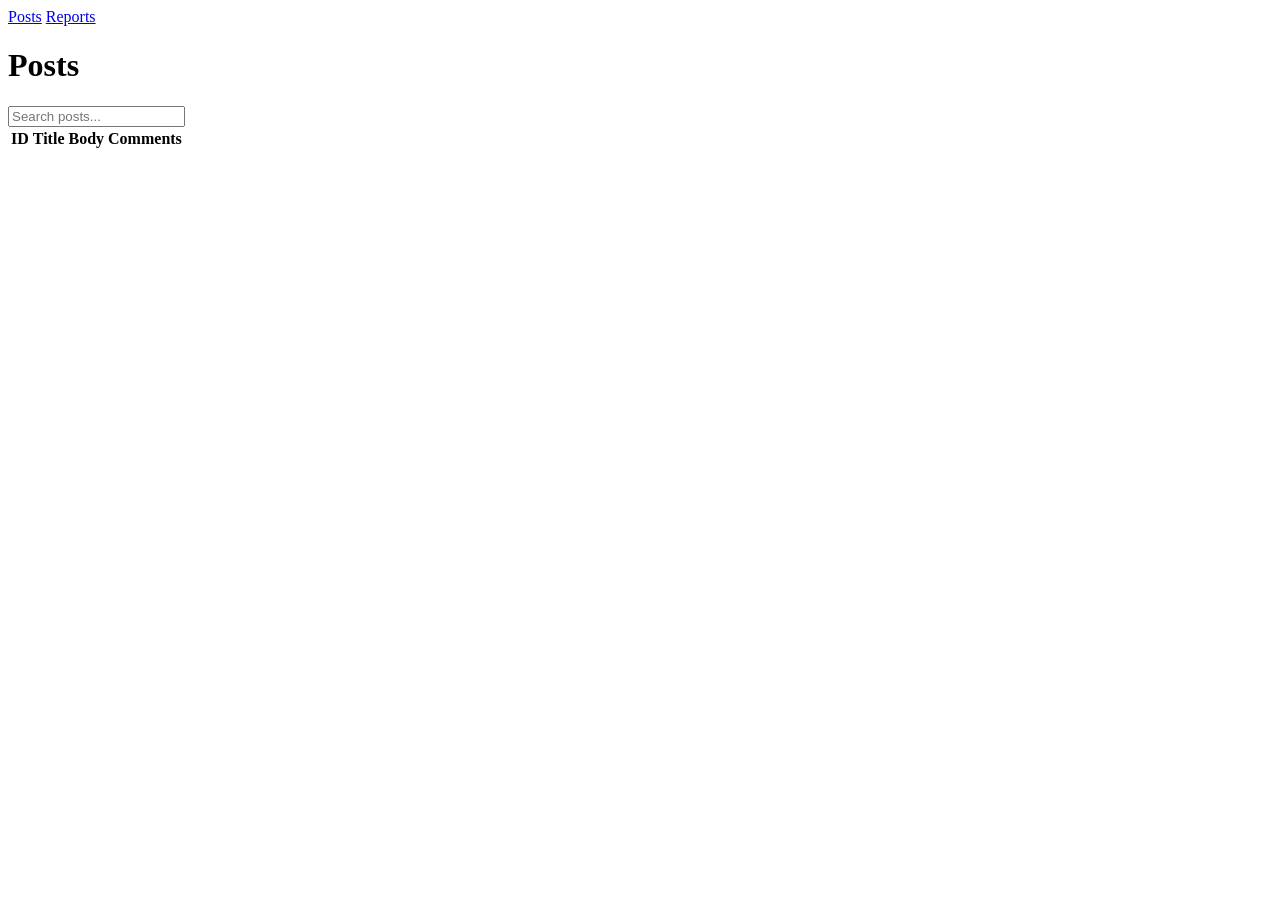
==== index.html @ f27f7336 "post page done" ====
<!DOCTYPE html>
<html lang="en">
  <head>
    <meta charset="UTF-8" />
    <meta name="viewport" content="width=device-width, initial-scale=1.0" />
    <link rel="stylesheet" type="text/css" href="css/styles.css" />
    <title>CSG Test - Danis</title>
  </head>
  <body>
    <nav>
      <a href="index.html">Posts</a>
      <a href="reports.html">Reports</a>
    </nav>

    <div id="content">
      <h1>Posts</h1>
      <input type="text" id="search" placeholder="Search posts..." />
      <table>
        <thead>
          <tr>
            <th>ID</th>
            <th>Title</th>
            <th>Body</th>
            <th>Comments</th>
          </tr>
        </thead>
        <tbody id="posts"></tbody>
      </table>
    </div>

    <script src="js/index.js"></script>
  </body>
</html>
---- css/styles.css ----
.highlight {
  background-color: yellow;
}
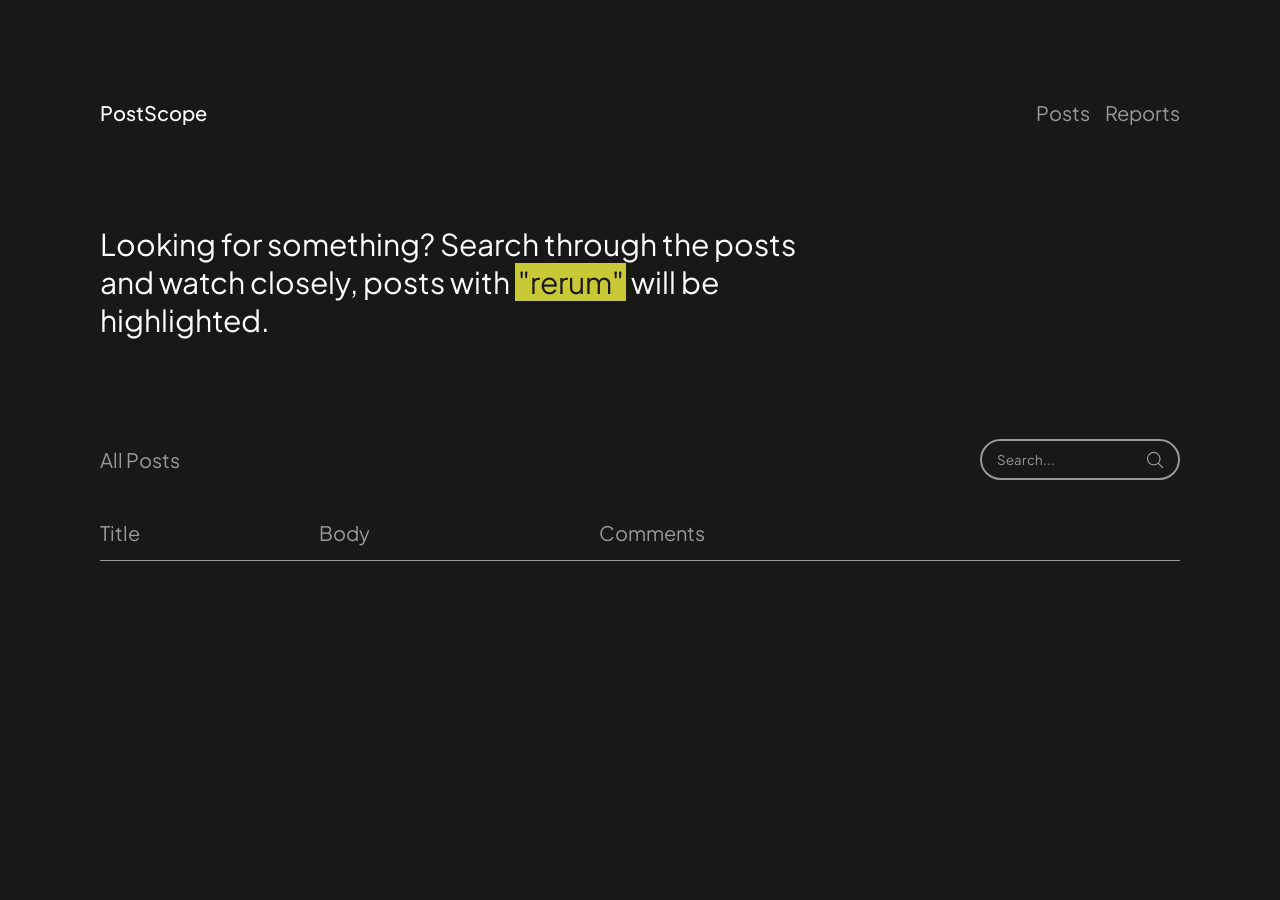
==== commit 3723f796: "wip styling index" ====
--- a/index.html
+++ b/index.html
@@ -5,27 +5,57 @@
     <meta name="viewport" content="width=device-width, initial-scale=1.0" />
     <link rel="stylesheet" type="text/css" href="css/styles.css" />
     <title>CSG Test - Danis</title>
+    <style>
+      /* * {
+        border: 1px solid yellow !important;
+      } */
+    </style>
   </head>
   <body>
-    <nav>
-      <a href="index.html">Posts</a>
-      <a href="reports.html">Reports</a>
-    </nav>
+    <div class="container">
+      <nav>
+        <span>PostScope</span>
+        <div class="menu">
+          <a href="index.html">Posts</a>
+          <a href="reports.html">Reports</a>
+        </div>
+      </nav>
 
-    <div id="content">
-      <h1>Posts</h1>
-      <input type="text" id="search" placeholder="Search posts..." />
-      <table>
-        <thead>
-          <tr>
-            <th>ID</th>
-            <th>Title</th>
-            <th>Body</th>
-            <th>Comments</th>
-          </tr>
-        </thead>
-        <tbody id="posts"></tbody>
-      </table>
+      <div class="content" id="content">
+        <h1>
+          Looking for something? Search through the posts and watch closely,
+          posts with <span class="highlight">"rerum"</span> will be highlighted.
+        </h1>
+        <div class="table-header">
+          <h2>All Posts</h2>
+          <div class="search-box">
+            <input type="text" id="search" placeholder="Search..." />
+            <svg
+              xmlns="http://www.w3.org/2000/svg"
+              fill="none"
+              viewBox="0 0 24 24"
+              stroke-width="1.5"
+              stroke="currentColor"
+            >
+              <path
+                stroke-linecap="round"
+                stroke-linejoin="round"
+                d="m21 21-5.197-5.197m0 0A7.5 7.5 0 1 0 5.196 5.196a7.5 7.5 0 0 0 10.607 10.607Z"
+              />
+            </svg>
+          </div>
+        </div>
+        <table>
+          <thead>
+            <tr>
+              <th>Title</th>
+              <th>Body</th>
+              <th>Comments</th>
+            </tr>
+          </thead>
+          <tbody id="posts"></tbody>
+        </table>
+      </div>
     </div>
 
     <script src="js/index.js"></script>
--- a/css/styles.css
+++ b/css/styles.css
@@ -1,3 +1,274 @@
-.highlight {
-  background-color: yellow;
-}
+@import url('https://fonts.googleapis.com/css2?family=Plus+Jakarta+Sans:ital,wght@0,200..800;1,200..800&display=swap');
+
+* {
+  font-family: 'Plus Jakarta Sans', sans-serif;
+  font-optical-sizing: auto;
+  font-style: 300;
+  text-align: left;
+
+  box-sizing: border-box;
+  list-style: none;
+  margin: 0;
+  padding: 0;
+}
+
+html,
+body,
+div,
+span,
+applet,
+object,
+iframe,
+h1,
+h2,
+h3,
+h4,
+h5,
+h6,
+p,
+blockquote,
+pre,
+a,
+abbr,
+acronym,
+address,
+big,
+cite,
+code,
+del,
+dfn,
+em,
+img,
+ins,
+kbd,
+q,
+s,
+samp,
+small,
+strike,
+strong,
+sub,
+sup,
+tt,
+var,
+b,
+u,
+center,
+dl,
+dt,
+dd,
+ol,
+ul,
+li,
+fieldset,
+form,
+label,
+legend,
+table,
+caption,
+tbody,
+tfoot,
+thead,
+tr,
+th,
+td,
+article,
+aside,
+canvas,
+details,
+embed,
+figure,
+figcaption,
+footer,
+header,
+hgroup,
+menu,
+nav,
+output,
+ruby,
+section,
+summary,
+time,
+mark,
+audio,
+video {
+  margin: 0;
+  padding: 0;
+  border: 0;
+  font: inherit;
+  vertical-align: baseline;
+  text-decoration: none;
+}
+article,
+aside,
+details,
+figcaption,
+figure,
+footer,
+header,
+hgroup,
+menu,
+nav,
+section {
+  display: block;
+}
+ol,
+ul {
+  list-style: none;
+}
+
+body {
+  font-family: 'Plus Jakarta Sans', sans-serif;
+  font-optical-sizing: auto;
+  font-style: 300;
+  text-align: left;
+
+  background-color: #18181a;
+  color: #ffffff;
+  padding: 100px;
+}
+.container {
+  width: 100%;
+  max-width: 1500px;
+  margin: auto;
+}
+@media (max-width: 850px) {
+  body {
+    padding: 50px;
+  }
+}
+@media (max-width: 640px) {
+  body {
+    padding: 25px;
+  }
+}
+nav {
+  display: flex;
+  justify-content: space-between;
+  align-items: center;
+  margin-bottom: 100px;
+  font-size: 20px;
+}
+nav span {
+  font-weight: 500;
+}
+nav .menu {
+  display: flex;
+  gap: 15px;
+}
+nav .menu a {
+  transition: all 0.3s;
+  color: #989898;
+}
+nav .menu a:hover {
+  color: #ffffff;
+}
+.content h1 {
+  font-size: 30px;
+  max-width: 65%;
+  margin-bottom: 100px;
+}
+.content .highlight {
+  background-color: rgb(201, 201, 55);
+  color: #18181a;
+  padding: 0 2.5px;
+}
+.table-header {
+  display: flex;
+  justify-content: space-between;
+  align-items: center;
+  margin-bottom: 25px;
+}
+.table-header h2 {
+  font-size: 20px;
+  color: #989898;
+}
+.table-header .search-box {
+  position: relative;
+  display: flex;
+  align-items: center;
+  justify-content: center;
+}
+.table-header .search-box input {
+  background-color: transparent;
+  padding: 10px 15px;
+  outline: none;
+  border: 2px solid #989898;
+  border-radius: 50px;
+  color: #ffffff;
+  width: 200px;
+}
+input:focus {
+  border: 1px solid red;
+}
+input::placeholder {
+  color: #989898;
+}
+.table-header .search-box svg {
+  width: 20px;
+  height: 20px;
+  position: absolute;
+  right: 0;
+  top: 50%;
+  transform: translateY(-50%);
+  color: #989898;
+  margin-right: 15px;
+}
+
+.hidden {
+  display: none;
+  height: 0;
+  opacity: 0;
+  overflow: hidden;
+  transition: height 0.3s ease, opacity 0.3s ease;
+}
+.visible {
+  height: auto;
+  opacity: 1;
+  transition: height 0.3s ease, opacity 0.3s ease;
+}
+#loading,
+#error {
+  display: none;
+}
+#loading {
+  color: blue;
+}
+#error {
+  color: red;
+}
+table {
+  width: 100%;
+  font-size: 20px;
+  border-collapse: collapse;
+}
+table thead {
+  color: #989898;
+}
+tr {
+  transition: all 0.3s;
+  border-bottom: 1px solid #989898;
+}
+tr:hover {
+  background-color: #262626;
+}
+table tr th,
+table tr td {
+  padding: 15px 0;
+}
+table h3 {
+  margin-left: 15px;
+  color: #989898;
+}
+table ul {
+  padding: 15px;
+  display: flex;
+  flex-direction: column;
+  gap: 15px;
+}
+table ul li {
+  background-color: #333333;
+  padding: 15px;
+  border-radius: 15px;
+  font-size: 17.5px;
+}
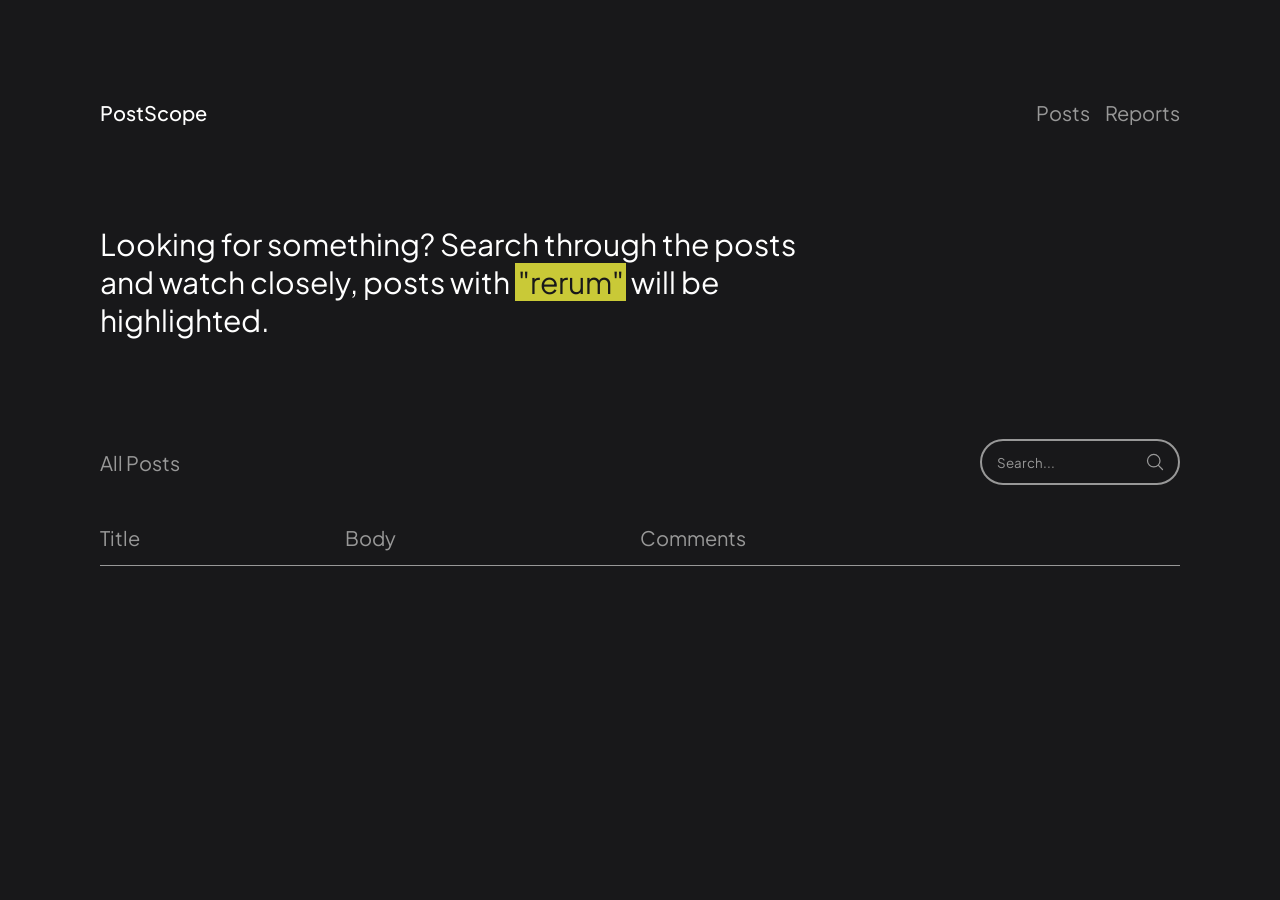
==== commit 026c9a81: "finish" ====
--- a/index.html
+++ b/index.html
@@ -4,12 +4,7 @@
     <meta charset="UTF-8" />
     <meta name="viewport" content="width=device-width, initial-scale=1.0" />
     <link rel="stylesheet" type="text/css" href="css/styles.css" />
-    <title>CSG Test - Danis</title>
-    <style>
-      /* * {
-        border: 1px solid yellow !important;
-      } */
-    </style>
+    <title>CSG Test - Danis Zaidan</title>
   </head>
   <body>
     <div class="container">
@@ -26,6 +21,7 @@
           Looking for something? Search through the posts and watch closely,
           posts with <span class="highlight">"rerum"</span> will be highlighted.
         </h1>
+
         <div class="table-header">
           <h2>All Posts</h2>
           <div class="search-box">
@@ -45,6 +41,7 @@
             </svg>
           </div>
         </div>
+
         <table>
           <thead>
             <tr>
--- a/css/styles.css
+++ b/css/styles.css
@@ -191,7 +191,7 @@
 }
 .table-header .search-box input {
   background-color: transparent;
-  padding: 10px 15px;
+  padding: 12.5px 15px;
   outline: none;
   border: 2px solid #989898;
   border-radius: 50px;
@@ -255,6 +255,7 @@
 table tr th,
 table tr td {
   padding: 15px 0;
+  padding-right: 15px;
 }
 table h3 {
   margin-left: 15px;
@@ -272,3 +273,32 @@
   border-radius: 15px;
   font-size: 17.5px;
 }
+table .comment-button {
+  display: flex;
+  align-items: center;
+  gap: 10px;
+  background-color: transparent;
+  color: #ffffff;
+  border: 2px solid #ffffff;
+  border-radius: 50px;
+  padding: 5px;
+  padding-right: 15px;
+  cursor: pointer;
+}
+table .comment-button div {
+  width: 30px;
+  height: 30px;
+  background-color: #ffffff;
+  border-radius: 50%;
+  display: flex;
+  justify-content: center;
+  align-items: center;
+}
+table .comment-button svg {
+  width: 20px;
+  height: 20px;
+  color: #18181a;
+}
+#rerumCountText {
+  font-weight: 700;
+}
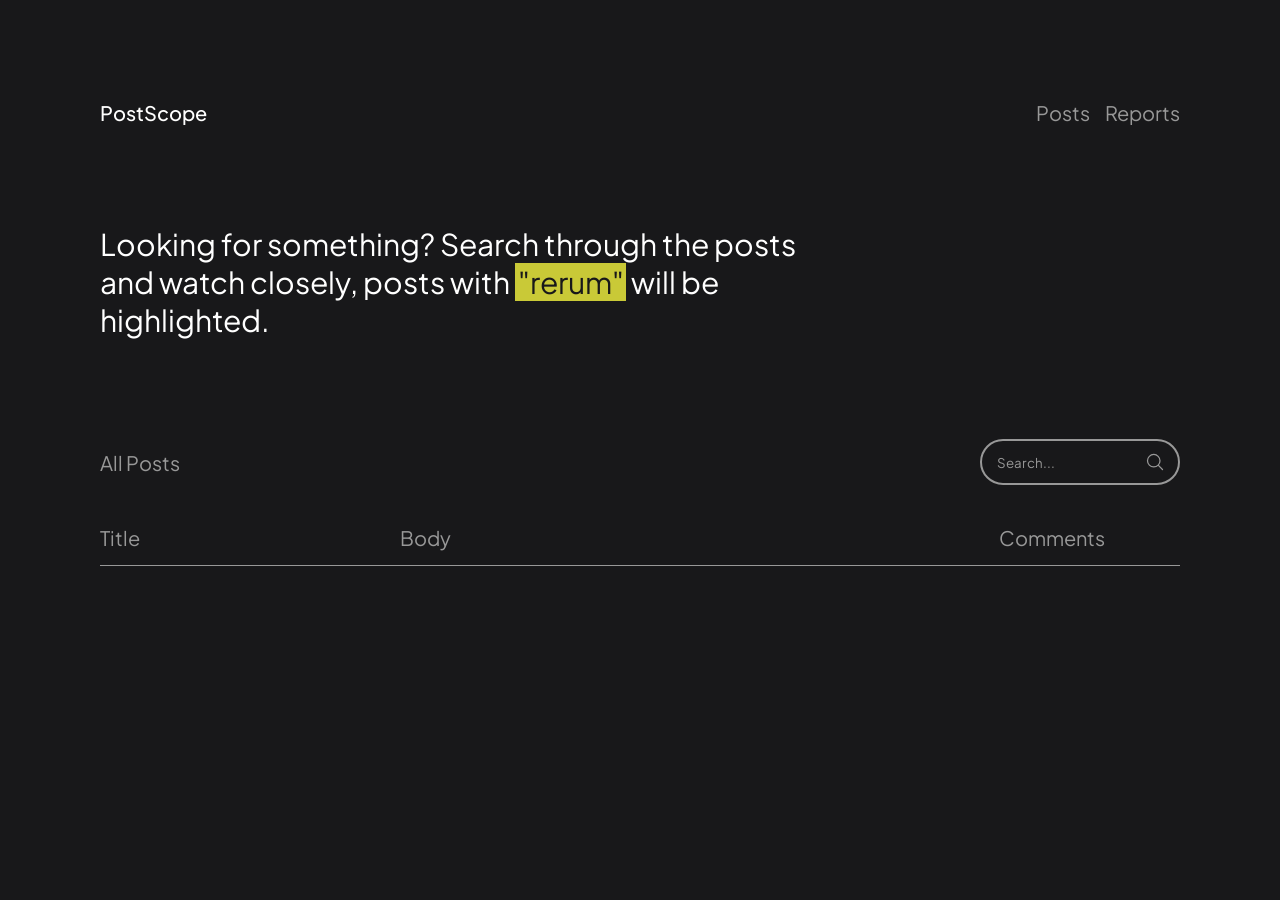
==== commit 22b66777: "fix responsive" ====
--- a/index.html
+++ b/index.html
@@ -42,16 +42,18 @@
           </div>
         </div>
 
-        <table>
-          <thead>
-            <tr>
-              <th>Title</th>
-              <th>Body</th>
-              <th>Comments</th>
-            </tr>
-          </thead>
-          <tbody id="posts"></tbody>
-        </table>
+        <div class="table-container">
+          <table>
+            <thead>
+              <tr>
+                <th style="min-width: 200px">Title</th>
+                <th style="min-width: 400px">Body</th>
+                <th>Comments</th>
+              </tr>
+            </thead>
+            <tbody id="posts"></tbody>
+          </table>
+        </div>
       </div>
     </div>
 
--- a/css/styles.css
+++ b/css/styles.css
@@ -132,22 +132,14 @@
   max-width: 1500px;
   margin: auto;
 }
-@media (max-width: 850px) {
-  body {
-    padding: 50px;
-  }
-}
-@media (max-width: 640px) {
-  body {
-    padding: 25px;
-  }
-}
 nav {
   display: flex;
   justify-content: space-between;
   align-items: center;
   margin-bottom: 100px;
   font-size: 20px;
+  flex-wrap: wrap;
+  gap: 15px;
 }
 nav span {
   font-weight: 500;
@@ -178,6 +170,8 @@
   justify-content: space-between;
   align-items: center;
   margin-bottom: 25px;
+  gap: 15px;
+  flex-wrap: wrap;
 }
 .table-header h2 {
   font-size: 20px;
@@ -237,6 +231,9 @@
 #error {
   color: red;
 }
+.table-container {
+  overflow-x: auto;
+}
 table {
   width: 100%;
   font-size: 20px;
@@ -302,3 +299,25 @@
 #rerumCountText {
   font-weight: 700;
 }
+
+@media (max-width: 850px) {
+  body {
+    padding: 50px;
+  }
+  .content h1 {
+    font-size: 25px;
+    max-width: unset;
+  }
+}
+@media (max-width: 640px) {
+  body {
+    padding: 25px;
+  }
+  /* .table-header {
+    flex-direction: column;
+    align-items: flex-start;
+  } */
+  .table-header .search-box input {
+    width: unset;
+  }
+}
